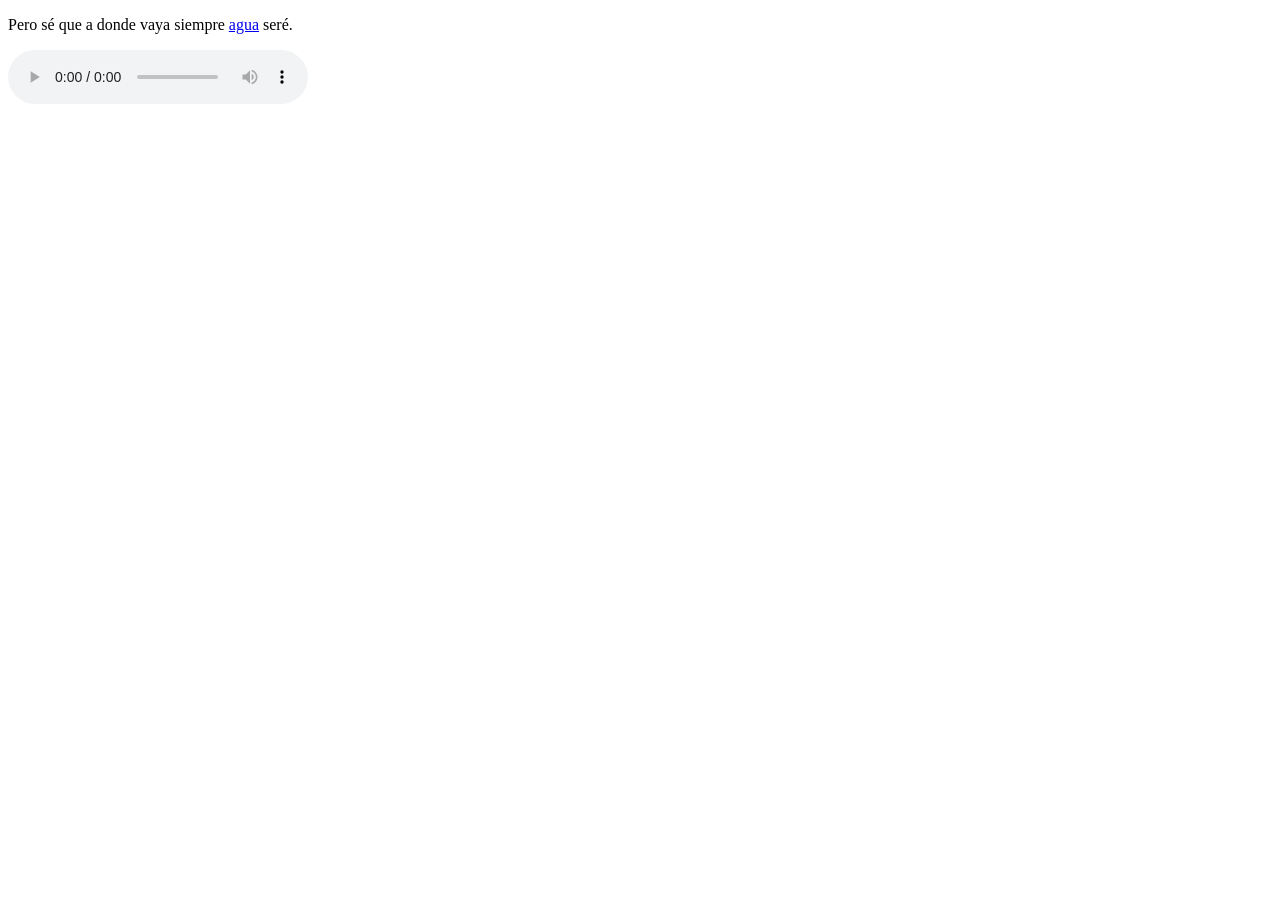
==== rio.html @ e8331bdf "audio Updated favicon and title, added audio element." ====
<!doctype html>
<html lang="es">
  <head>
    <meta charset="UTF-8">
    <meta name="viewport" content="width=device-width, initial-scale=1.0">
    <link rel="icon" href="https://img.icons8.com/?size=48&id=13101&format=png" />
    <title>Agua - Río</title>
    <link rel="stylesheet" href="style.css" />
  </head>

  <body class="fondo-rio">
    <div id="contenido">
      <p class="texto texto-poetico">
        Pero sé que a donde vaya siempre <a href="inicio.html">agua</a> seré.
      </p>

      <div class="contenedor-audio">
        <audio controls autoplay loop src="https://cdn.pixabay.com/download/audio/2022/01/18/audio_d0a13f69d2.mp3?filename=river-stream-flowing-water-20163.mp3"></audio>
      </div>
    </div>
  </body>
</html>
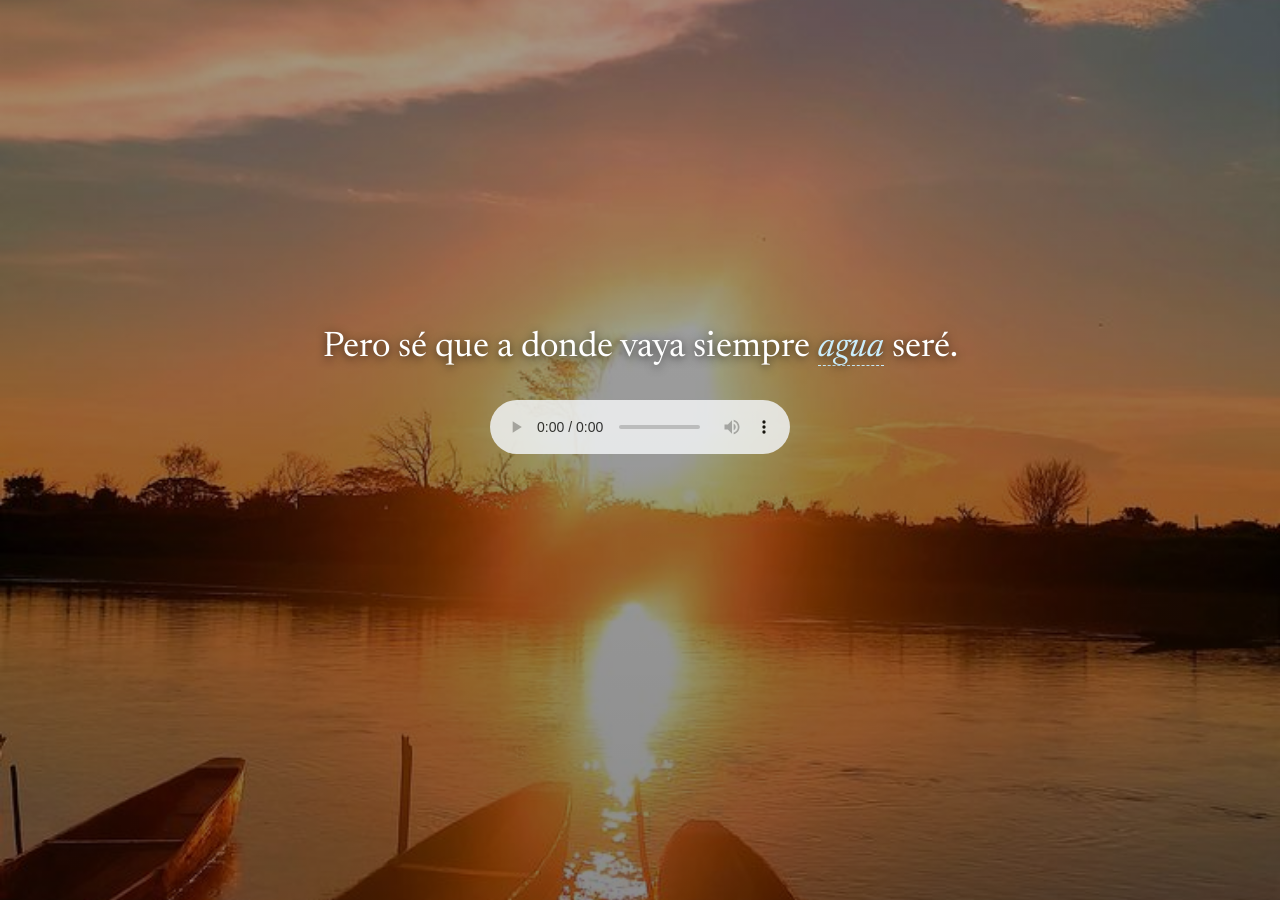
==== commit 83e09ba8: "Change audio source in rio.html" ====
--- a/rio.html
+++ b/rio.html
@@ -15,7 +15,7 @@
       </p>
 
       <div class="contenedor-audio">
-        <audio controls autoplay loop src="https://cdn.pixabay.com/download/audio/2022/01/18/audio_d0a13f69d2.mp3?filename=river-stream-flowing-water-20163.mp3"></audio>
+        <audio controls autoplay loop src="sonidos/rio1.mp3"></audio>
       </div>
     </div>
   </body>
--- a/style.css
+++ b/style.css
@@ -0,0 +1,130 @@
+@import url('https://fonts.googleapis.com/css2?family=Newsreader:ital,opsz,wght@0,6..72,300..500;1,6..72,300..500&display=swap');
+
+html, body {
+  margin: 0;
+  padding: 0;
+  min-height: 100vh;
+  font-family: 'Newsreader', serif;
+  color: #ffffff;
+}
+
+body {
+  background-size: cover;
+  background-position: center;
+  background-attachment: fixed;
+  background-repeat: no-repeat;
+}
+
+/* 1. Fondo Portada Principal (index.html) */
+.fondo-inicio {
+  background-image: linear-gradient(rgba(0, 50, 70, 0.15), rgba(0, 30, 50, 0.25)), 
+                    url(imgs/principal.jpeg);
+}
+
+/* 2. Fondo Rostro (inicio.html con la reflexión) */
+.fondo-rostro {
+  background-image: linear-gradient(rgba(0, 0, 0, 0.45), rgba(0, 0, 0, 0.55)), 
+                    url(imgs/inicio.jpeg);
+}
+
+/* 3. Fondo Río Magdalena (rio.html) */
+.fondo-rio {
+  background-image: linear-gradient(rgba(0, 0, 0, 0.35), rgba(0, 0, 0, 0.45)), 
+                    url(imgs/rio.jpeg);
+}
+
+/* 4. Fondo Mar El Rodadero (mar.html) */
+.fondo-mar {
+  background-image: linear-gradient(rgba(0, 0, 0, 0.35), rgba(0, 0, 0, 0.45)), 
+                    url(imgs/mar.jpeg);
+}
+
+/* Título de portada */
+h1 {
+  font-family: 'Newsreader', serif;
+  font-weight: 400;
+  font-style: italic;
+  margin: 0;
+  position: absolute;
+  font-size: 80px;
+  top: 50%;
+  left: 50%;
+  transform: translate(-50%, -50%);
+}
+
+h1 a {
+  color: #0d3b66;
+  text-shadow: 0 2px 10px rgba(255, 255, 255, 0.6);
+  border: none;
+}
+
+/* Estilos de enlaces general */
+a {
+  color: #caedfc;
+  text-decoration: none;
+  font-style: italic;
+  border-bottom: 1px dashed #caedfc;
+  transition: all 0.3s ease;
+}
+
+a:hover {
+  color: #ffffff;
+  border-bottom: 1px solid #ffffff;
+}
+
+/* Contenedor central */
+#contenido {
+  max-width: 650px;
+  margin: 0 auto;
+  padding: 60px 20px;
+  text-align: center;
+}
+
+.caja-reflexion {
+  background: rgba(0, 0, 0, 0.4);
+  backdrop-filter: blur(6px);
+  padding: 40px;
+  border-radius: 12px;
+  margin-top: 40px !important;
+}
+
+.texto-reflexion {
+  font-size: 1.25rem;
+  line-height: 1.7;
+  margin-bottom: 20px;
+  text-align: justify;
+}
+
+.cita-ingles {
+  font-style: italic;
+  font-size: 1.1rem;
+  opacity: 0.9;
+  border-left: 2px solid #caedfc;
+  padding-left: 15px;
+  margin: 25px 0;
+  text-align: left;
+}
+
+.navegacion {
+  margin-top: 30px;
+  font-size: 1.4rem;
+}
+
+.texto-poetico {
+  font-size: 2.2rem;
+  margin-top: 30vh;
+  text-shadow: 0 2px 10px rgba(0, 0, 0, 0.7);
+}
+
+.contenedor-audio {
+  margin-top: 30px;
+}
+
+.contenedor-audio audio {
+  opacity: 0.85;
+  transition: opacity 0.3s ease;
+}
+
+.contenedor-audio audio:hover {
+  opacity: 1;
+}
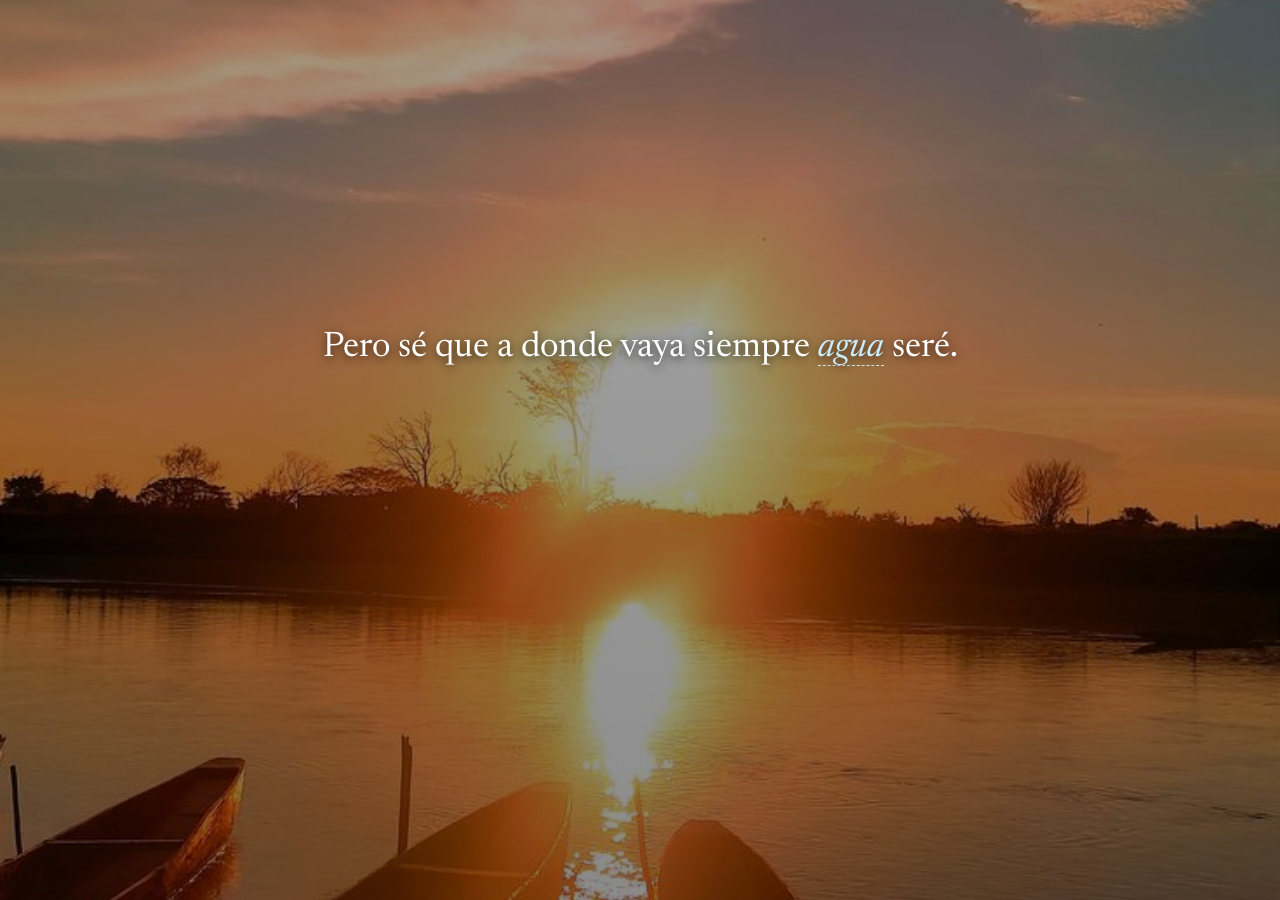
==== commit 49ff668a: "audio rio.html Removed the audio container div and updated audio tag." ====
--- a/rio.html
+++ b/rio.html
@@ -13,10 +13,9 @@
       <p class="texto texto-poetico">
         Pero sé que a donde vaya siempre <a href="inicio.html">agua</a> seré.
       </p>
+    </div>
 
-      <div class="contenedor-audio">
-        <audio controls autoplay loop src="sonidos/rio1.mp3"></audio>
-      </div>
-    </div>
+    <!-- Etiqueta del profe exacta, con la barra corregida para GitHub -->
+    <audio autoplay loop src="sonidos/rio1.mp3"></audio>
   </body>
 </html>
